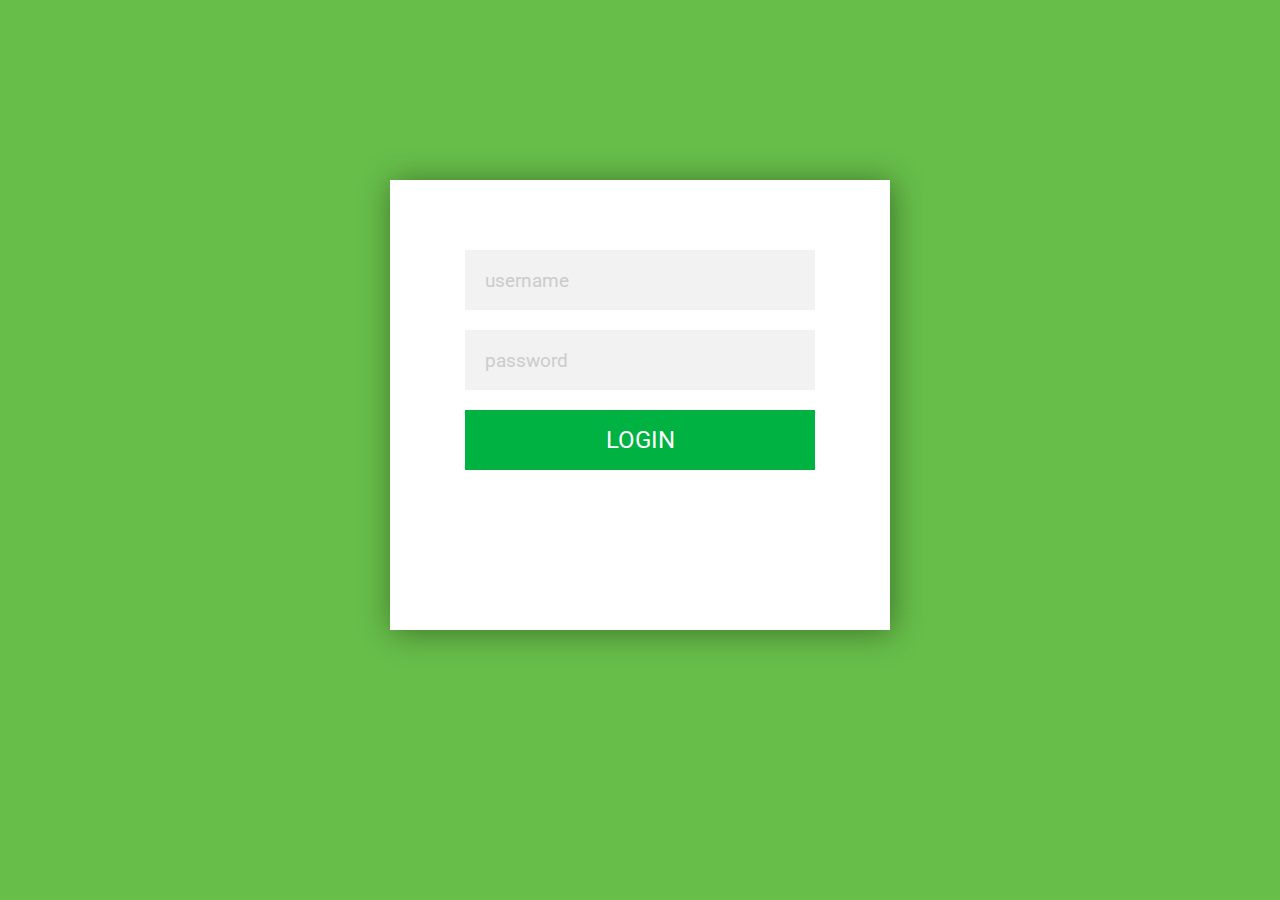
==== tela-01/index.html @ 2bbfc327 "tela 01" ====
<!DOCTYPE html>
<html lang="pt-br">
<head>
	<meta charset="UTF-8">
	<title>Tela 01</title>
	<link rel="stylesheet" href="css/sytle.css">
</head>
<body>
<main>
	<form action="" class="form">
		<input class="campo" type="text" placeholder="username">
		<input class="campo" type="password" placeholder="password">
		<button type="submit" name="button">Login</button>
	</form>
	
</main>
	
</body>
</html>
---- tela-01/css/sytle.css ----
@import url('https://fonts.googleapis.com/css?family=Roboto');
*{
	padding: 0;
	margin: 0;
	box-sizing: border-box;
}
body{
	background-color: #67be49;	
}
.form{
	margin: 20vh auto;
	width: 500px;
	height: 450px;
	padding-top: 50px;
	background-color: #fff;
	box-shadow: 2px 2px 30px rgba(0,0,0,.4);
}
.campo{
	padding: 0px 20px;
	display: block;
	margin: 20px auto;
	width: 350px;
	height: 60px;
	background-color: rgb(242,242,242);
	border: none;
	font-family: 'Roboto', sans-serif;
	font-size: 1.2em;
	color: #ccc;
}
input::placeholder{
	color: #ccc;
}
.form button{
	display: block;
	margin: 0 auto;
	width: 350px;
	height: 60px;
	background-color: #00b242;
	border: none;
	text-transform: uppercase;
	font-family: 'Roboto', sans-serif;
	font-size: 1.5em;
	color: #fff;
	cursor: pointer;
}
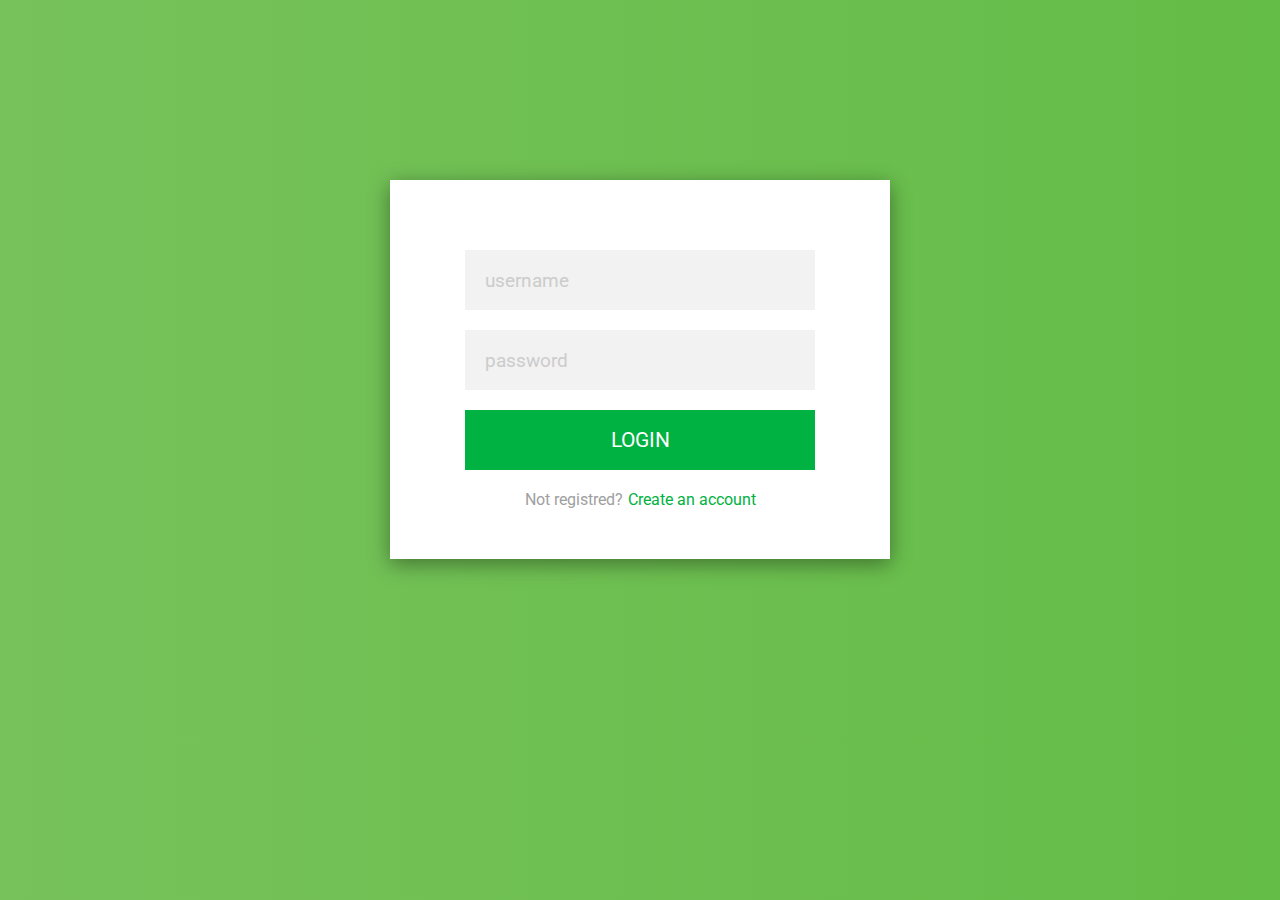
==== commit 62e70e46: "Inserindo degradê no background e link para criar conta" ====
--- a/tela-01/index.html
+++ b/tela-01/index.html
@@ -11,6 +11,7 @@
 		<input class="campo" type="text" placeholder="username">
 		<input class="campo" type="password" placeholder="password">
 		<button type="submit" name="button">Login</button>
+		<p>Not registred?<a href="#">Create an account</a></p>
 	</form>
 	
 </main>
--- a/tela-01/css/sytle.css
+++ b/tela-01/css/sytle.css
@@ -5,15 +5,17 @@
 	box-sizing: border-box;
 }
 body{
-	background-color: #67be49;	
+	background: #77c25b;
+	background: linear-gradient(to right, #77c25b, #64bd47);
 }
 .form{
 	margin: 20vh auto;
 	width: 500px;
-	height: 450px;
+	height: auto;
 	padding-top: 50px;
+	padding-bottom: 50px;
 	background-color: #fff;
-	box-shadow: 2px 2px 30px rgba(0,0,0,.4);
+	box-shadow: 0px 5px 20px rgba(0,0,0,.4);
 }
 .campo{
 	padding: 0px 20px;
@@ -39,7 +41,18 @@
 	border: none;
 	text-transform: uppercase;
 	font-family: 'Roboto', sans-serif;
-	font-size: 1.5em;
+	font-size: 1.3em;
 	color: #fff;
 	cursor: pointer;
+}
+p{
+	text-align: center;
+	margin-top: 20px;
+	color: #a0a0a0;
+	font-family: 'Roboto', sans-serif;
+}
+a{
+	margin-left: 5px;
+	text-decoration: none;
+	color: #00b242;
 }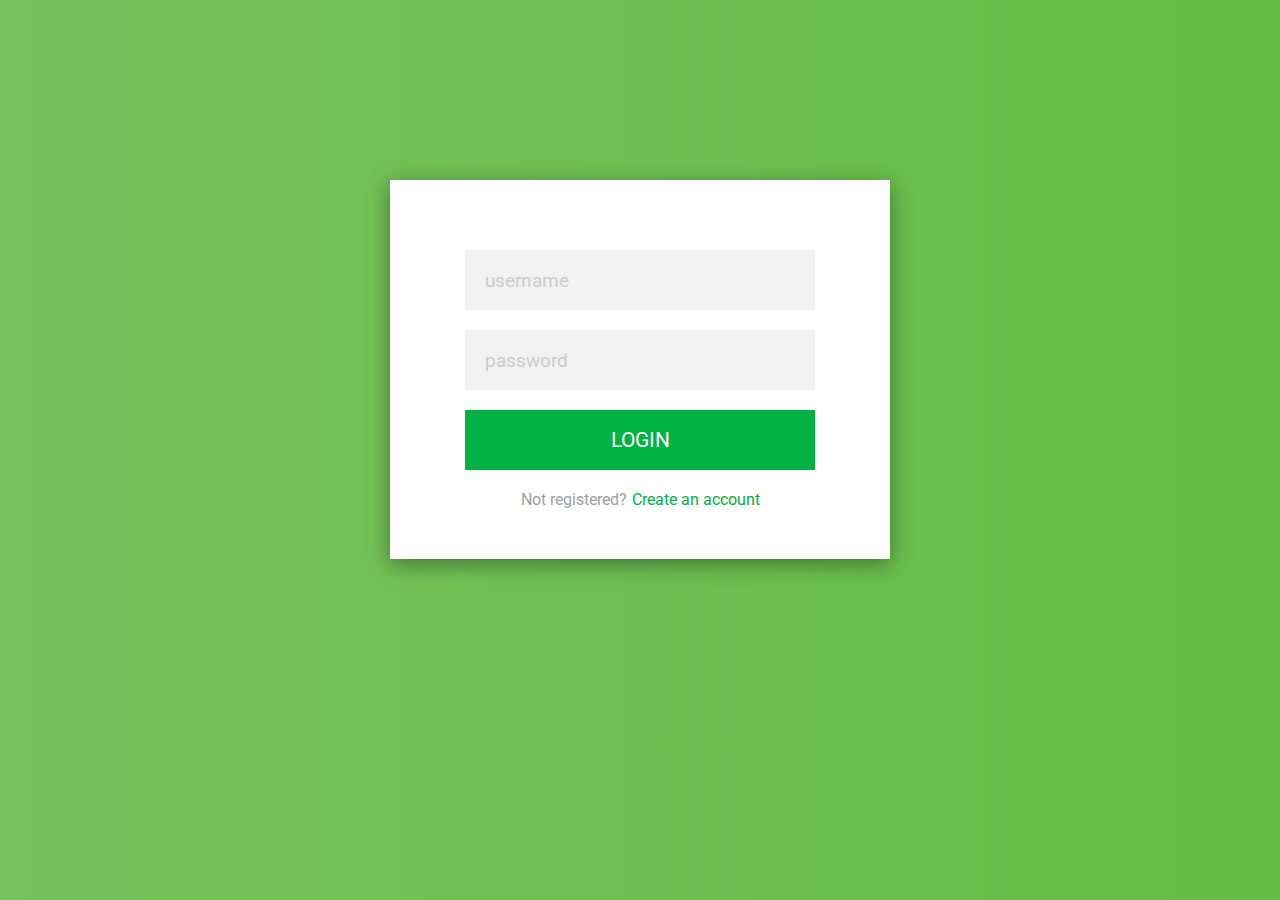
==== commit cedf9177: "pequena correção na palavra registered" ====
--- a/tela-01/index.html
+++ b/tela-01/index.html
@@ -11,7 +11,7 @@
 		<input class="campo" type="text" placeholder="username">
 		<input class="campo" type="password" placeholder="password">
 		<button type="submit" name="button">Login</button>
-		<p>Not registred?<a href="#">Create an account</a></p>
+		<p>Not registered?<a href="#">Create an account</a></p>
 	</form>
 	
 </main>
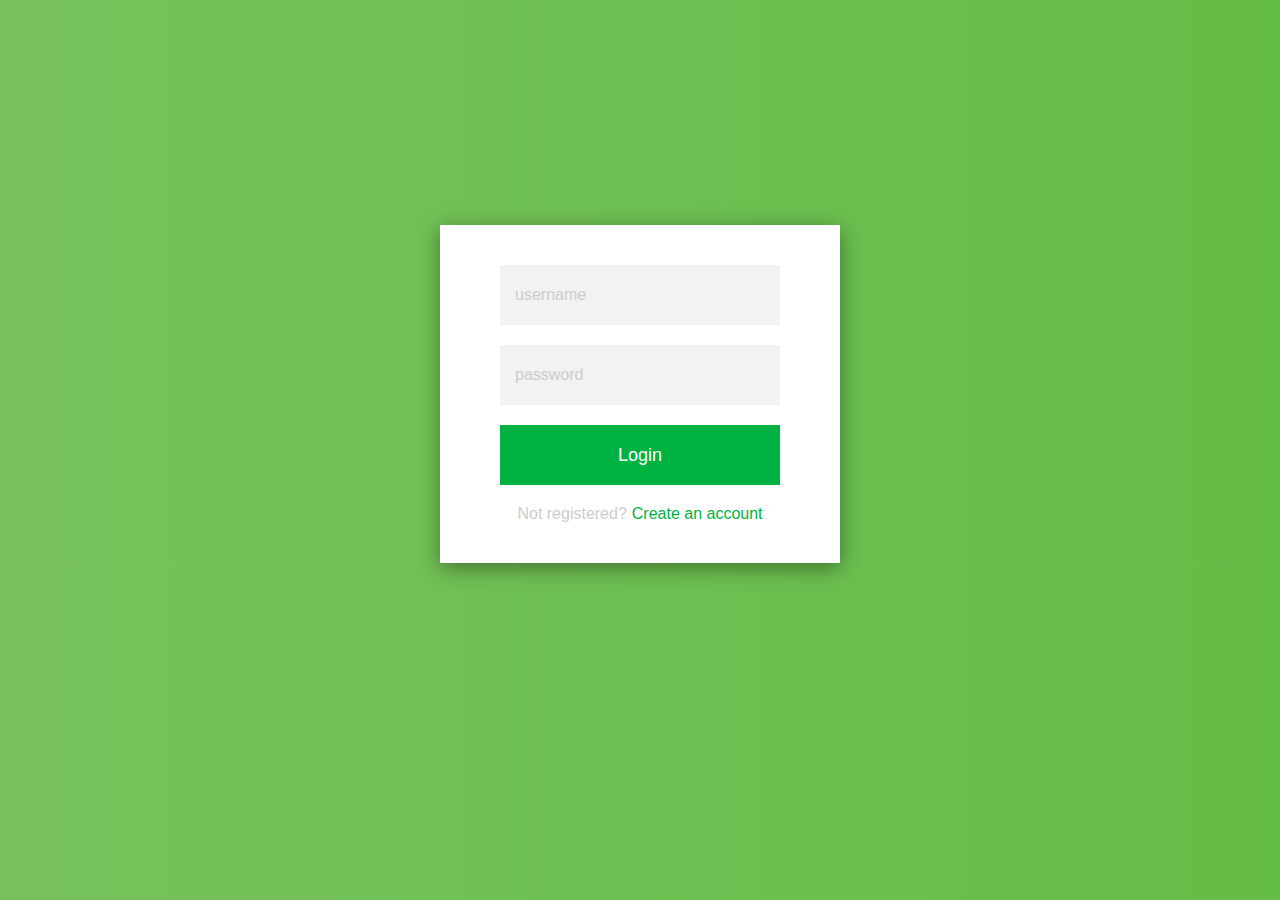
==== commit 97f91e59: "alteração na responsividade da tela-01 e inicio do desenvolvimedo da tela-03" ====
--- a/tela-01/index.html
+++ b/tela-01/index.html
@@ -2,14 +2,15 @@
 <html lang="pt-br">
 <head>
 	<meta charset="UTF-8">
+	<meta name="viewport" content="width=device-width, initial-scale=1.0">
 	<title>Tela 01</title>
 	<link rel="stylesheet" href="css/sytle.css">
 </head>
 <body>
 <main>
 	<form action="" class="form">
-		<input class="campo" type="text" placeholder="username">
-		<input class="campo" type="password" placeholder="password">
+		<input type="text" placeholder="username" required>
+		<input type="password" placeholder="password" required>
 		<button type="submit" name="button">Login</button>
 		<p>Not registered?<a href="#">Create an account</a></p>
 	</form>
--- a/tela-01/css/sytle.css
+++ b/tela-01/css/sytle.css
@@ -1,4 +1,3 @@
-@import url('https://fonts.googleapis.com/css?family=Roboto');
 *{
 	padding: 0;
 	margin: 0;
@@ -7,52 +6,50 @@
 body{
 	background: #77c25b;
 	background: linear-gradient(to right, #77c25b, #64bd47);
+	font-family: 'Trebuchet MS', sans-serif;
 }
 .form{
-	margin: 20vh auto;
-	width: 500px;
+	margin: 0 auto;
+	width: 90%;
 	height: auto;
-	padding-top: 50px;
-	padding-bottom: 50px;
+	padding: 40px 0;
+	margin-top: 25vh;
 	background-color: #fff;
 	box-shadow: 0px 5px 20px rgba(0,0,0,.4);
 }
-.campo{
-	padding: 0px 20px;
+.form input, button{
 	display: block;
-	margin: 20px auto;
-	width: 350px;
+	width: 70%;
 	height: 60px;
+	margin: 0 auto;
+	margin-bottom: 20px;
+	border: none;
+}
+.form input{
 	background-color: rgb(242,242,242);
-	border: none;
-	font-family: 'Roboto', sans-serif;
+	padding: 10px 15px;
+}
+.form input::placeholder{
+	color: #ccc;
 	font-size: 1.2em;
-	color: #ccc;
-}
-input::placeholder{
-	color: #ccc;
 }
 .form button{
-	display: block;
-	margin: 0 auto;
-	width: 350px;
-	height: 60px;
 	background-color: #00b242;
-	border: none;
-	text-transform: uppercase;
-	font-family: 'Roboto', sans-serif;
-	font-size: 1.3em;
 	color: #fff;
-	cursor: pointer;
+	font-size: 18px;
 }
 p{
 	text-align: center;
-	margin-top: 20px;
-	color: #a0a0a0;
-	font-family: 'Roboto', sans-serif;
+	color: #ccc;
 }
 a{
+	color: #00b242;
+	text-decoration: none;
 	margin-left: 5px;
-	text-decoration: none;
-	color: #00b242;
+}
+
+@media (min-width: 425px){
+	.form{
+		width: 400px;
+	}
 }